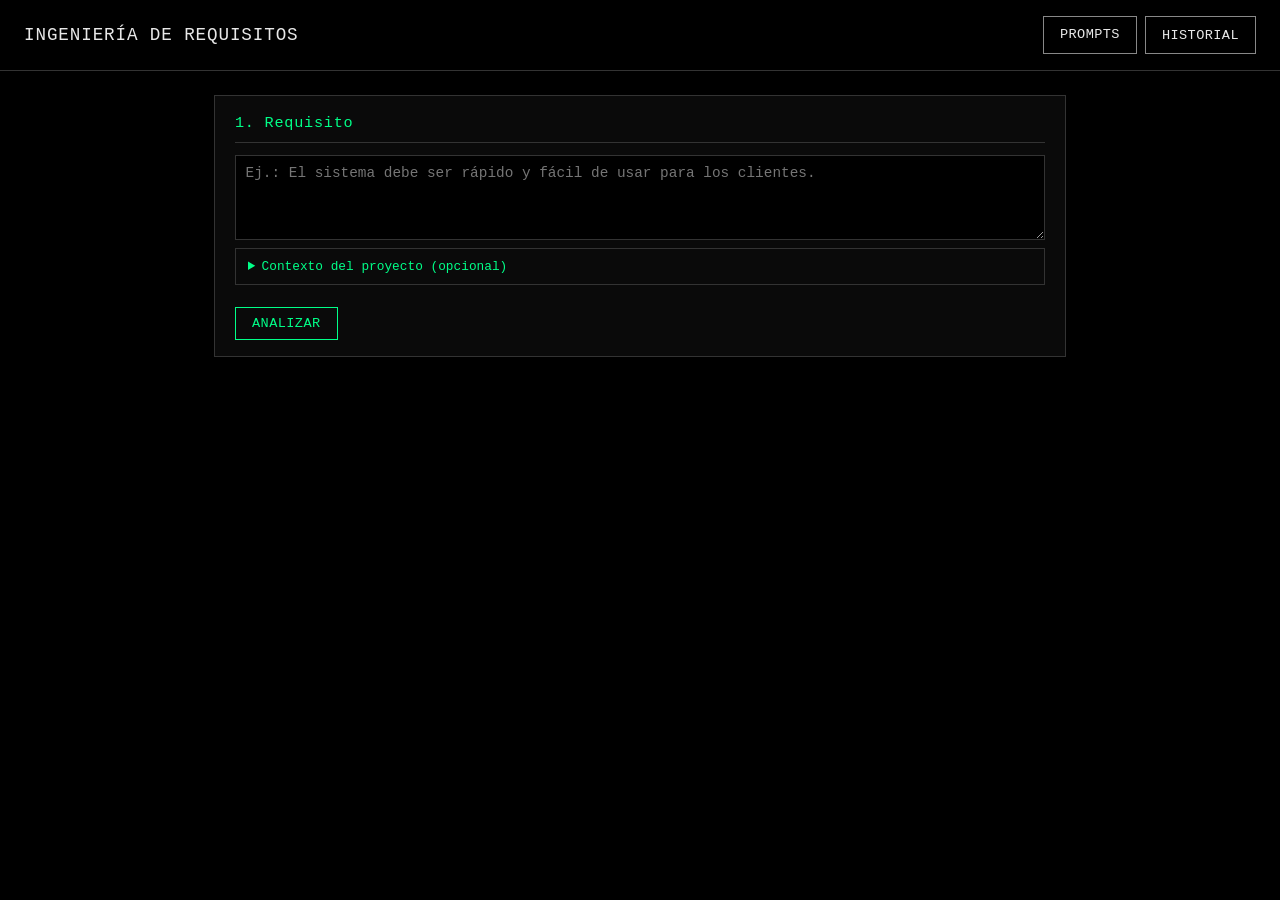
==== frontend/requisitos.html @ 33ee5255 "Agrega el motor de calidad de requisitos (Parcial 1, Componente 1) Nueva capa de Ingeniería de Requi" ====
<!DOCTYPE html>
<html lang="es">
<head>
<meta charset="UTF-8" />
<meta name="viewport" content="width=device-width, initial-scale=1.0" />
<title>Ingeniería de Requisitos — PromptOps</title>
<link rel="stylesheet" href="style.css" />
</head>
<body>
<header class="topbar">
  <h1>INGENIERÍA DE REQUISITOS</h1>
  <nav class="topbar-nav">
    <a href="index.html" class="btn btn-secondary">PROMPTS</a>
    <button id="btn-historial-toggle" class="btn btn-secondary">HISTORIAL</button>
  </nav>
</header>

<aside id="panel-historial" class="panel panel-historial" hidden>
  <h2>Historial de análisis</h2>
  <div id="lista-historial" class="lista-historial"></div>
</aside>

<main>
  <section id="panel-entrada" class="panel">
    <h2>1. Requisito</h2>
    <textarea id="input-requisito" rows="4"
      placeholder="Ej.: El sistema debe ser rápido y fácil de usar para los clientes."></textarea>
    <details>
      <summary>Contexto del proyecto (opcional)</summary>
      <textarea id="input-contexto" rows="3"
        placeholder="Otros requisitos, reglas del negocio o restricciones conocidas. Se usa para evaluar consistencia y factibilidad."></textarea>
    </details>
    <button id="btn-analizar" class="btn btn-primary">ANALIZAR</button>
  </section>

  <section id="panel-pipeline" class="panel" hidden>
    <h2>Pipeline</h2>
    <div class="pipeline">
      <div class="pipeline-nodo" data-nodo="entrada">REQUISITO ORIGINAL</div>
      <div class="pipeline-flecha">&darr;</div>
      <div class="pipeline-nodo" data-nodo="evaluacion">EVALUACIÓN (10 CRITERIOS)</div>
      <div class="pipeline-flecha">&darr;</div>
      <div class="pipeline-nodo" data-nodo="mejora">MEJORA</div>
      <div class="pipeline-flecha">&darr;</div>
      <div class="pipeline-nodo" data-nodo="reevaluacion">REEVALUACIÓN</div>
      <div class="pipeline-flecha">&darr;</div>
      <div class="pipeline-nodo" data-nodo="resultado">RESULTADO</div>
    </div>
    <div id="estado-analisis" class="estado-run"></div>
    <div id="error-analisis" class="error-banner" hidden></div>
  </section>

  <section id="panel-resultado" class="panel" hidden>
    <h2>Diagnóstico</h2>
    <div id="resumen-puntajes" class="resumen-puntajes"></div>
    <div id="diagnostico-texto" class="prompt-original"></div>
    <div id="tabla-criterios" class="tabla-criterios-contenedor"></div>
    <div id="terminos-ambiguos"></div>
  </section>

  <section id="panel-preguntas" class="panel" hidden>
    <h2>Preguntas de aclaración</h2>
    <p class="nota">Falta información para completar el requisito sin inventar datos. Responde lo que sepas y se analizará de nuevo.</p>
    <ol id="lista-preguntas" class="lista-simple"></ol>
    <textarea id="input-respuestas" rows="3" placeholder="Tus respuestas..."></textarea>
    <button id="btn-responder" class="btn btn-primary">RESPONDER Y REANALIZAR</button>
  </section>

  <section id="panel-mejorado" class="panel" hidden>
    <h2>Requisito mejorado</h2>
    <div class="iteracion-comparacion">
      <div><span class="etiqueta">ORIGINAL</span><span id="texto-original"></span></div>
      <div><span class="etiqueta">MEJORADO</span><span id="texto-mejorado"></span></div>
    </div>
    <div id="aviso-recomendacion" class="error-banner" hidden></div>
    <div id="aviso-no-sustentados" class="error-banner" hidden></div>
    <h3 class="subtitulo">Criterios de aceptación</h3>
    <ul id="lista-criterios-aceptacion" class="lista-simple"></ul>
    <div id="bloque-pendientes" hidden>
      <h3 class="subtitulo">Pendiente de definir (no se inventó)</h3>
      <ul id="lista-pendientes" class="lista-simple pendientes"></ul>
    </div>
    <details>
      <summary>Cambios realizados e intención original</summary>
      <ul id="lista-cambios" class="lista-simple"></ul>
      <p id="texto-intencion" class="nota"></p>
    </details>
  </section>

  <section id="panel-trazabilidad" class="panel" hidden>
    <h2>Trazabilidad</h2>
    <div id="datos-trazabilidad" class="trazabilidad"></div>
  </section>
</main>

<script src="requisitos.js"></script>
</body>
</html>
---- frontend/style.css ----
:root {
  --bg: #000000;
  --bg-panel: #0a0a0a;
  --fg: #e8e8e8;
  --fg-dim: #888888;
  --border: #333333;
  --accent: #00ff88;
  --accent-dim: #007a40;
  --danger: #ff4444;
  --warn: #ffb020;
  font-family: "Consolas", "Courier New", monospace;
}

* {
  box-sizing: border-box;
}

body {
  background: var(--bg);
  color: var(--fg);
  margin: 0;
  padding: 0;
  font-family: "Consolas", "Courier New", monospace;
  line-height: 1.5;
}

h1, h2 {
  font-family: inherit;
  font-weight: normal;
  letter-spacing: 0.05em;
}

h1 {
  font-size: 1.1rem;
  margin: 0;
}

h2 {
  font-size: 0.95rem;
  color: var(--accent);
  margin: 0 0 0.75rem 0;
  border-bottom: 1px solid var(--border);
  padding-bottom: 0.4rem;
}

.topbar {
  display: flex;
  justify-content: space-between;
  align-items: center;
  padding: 1rem 1.5rem;
  border-bottom: 1px solid var(--border);
}

main {
  max-width: 900px;
  margin: 0 auto;
  padding: 1.5rem;
  display: flex;
  flex-direction: column;
  gap: 1.25rem;
}

.panel {
  background: var(--bg-panel);
  border: 1px solid var(--border);
  padding: 1rem 1.25rem;
}

textarea {
  width: 100%;
  background: var(--bg);
  color: var(--fg);
  border: 1px solid var(--border);
  font-family: inherit;
  font-size: 0.9rem;
  padding: 0.6rem;
  resize: vertical;
}

textarea:focus {
  outline: 1px solid var(--accent);
}

.btn {
  font-family: inherit;
  font-size: 0.85rem;
  padding: 0.5rem 1rem;
  background: transparent;
  border: 1px solid var(--fg-dim);
  color: var(--fg);
  cursor: pointer;
  margin-top: 0.6rem;
  letter-spacing: 0.03em;
}

.btn:hover:not(:disabled) {
  border-color: var(--fg);
}

.btn:disabled {
  opacity: 0.35;
  cursor: not-allowed;
}

.btn-primary {
  border-color: var(--accent);
  color: var(--accent);
}

.btn-primary:hover:not(:disabled) {
  background: var(--accent-dim);
}

.btn-danger {
  border-color: var(--danger);
  color: var(--danger);
}

.botonera {
  display: flex;
  gap: 0.5rem;
  flex-wrap: wrap;
}

/* Pipeline */

.pipeline {
  display: flex;
  flex-direction: column;
  align-items: center;
  gap: 0.15rem;
}

.pipeline-nodo {
  border: 1px solid var(--border);
  padding: 0.4rem 1rem;
  width: 220px;
  text-align: center;
  font-size: 0.8rem;
  color: var(--fg-dim);
}

.pipeline-nodo.activo {
  border-color: var(--accent);
  color: var(--accent);
  animation: pulso 1.4s ease-in-out infinite;
}

.pipeline-nodo.hecho {
  border-color: var(--fg-dim);
  color: var(--fg);
}

.pipeline-nodo.error {
  border-color: var(--danger);
  color: var(--danger);
}

@keyframes pulso {
  0%, 100% { opacity: 1; }
  50% { opacity: 0.4; }
}

.pipeline-flecha {
  color: var(--fg-dim);
  font-size: 0.8rem;
}

.prompt-original {
  font-size: 0.8rem;
  color: var(--fg-dim);
  border-left: 2px solid var(--border);
  padding: 0.3rem 0.6rem;
  margin-bottom: 0.75rem;
  white-space: pre-wrap;
  word-break: break-word;
}

.prompt-original strong {
  color: var(--fg);
}

.decisiones-humanas {
  margin-top: 0.5rem;
  font-size: 0.78rem;
  color: var(--fg-dim);
}

.decisiones-humanas .decision {
  border-top: 1px dotted var(--border);
  padding-top: 0.3rem;
  margin-top: 0.3rem;
}

.decisiones-humanas .decision-tipo {
  color: var(--warn);
}

.estado-run {
  margin-top: 0.75rem;
  font-size: 0.8rem;
  color: var(--fg-dim);
  text-align: center;
}

.error-banner {
  margin-top: 0.75rem;
  border: 1px solid var(--danger);
  color: var(--danger);
  padding: 0.6rem;
  font-size: 0.85rem;
}

/* Timeline */

.lista-timeline {
  list-style: none;
  margin: 0;
  padding: 0;
  font-size: 0.82rem;
}

.lista-timeline li {
  padding: 0.3rem 0;
  border-bottom: 1px dotted var(--border);
  color: var(--fg-dim);
}

.lista-timeline li .ts {
  color: var(--accent);
  margin-right: 0.6rem;
}

/* Iteraciones */

.iteracion {
  border: 1px solid var(--border);
  padding: 0.75rem;
  margin-bottom: 0.75rem;
  font-size: 0.82rem;
}

.iteracion-titulo {
  color: var(--accent);
  margin-bottom: 0.4rem;
}

.iteracion-comparacion {
  display: grid;
  grid-template-columns: 1fr 1fr;
  gap: 0.75rem;
}

.iteracion-comparacion > div {
  border: 1px solid var(--border);
  padding: 0.5rem;
  white-space: pre-wrap;
  word-break: break-word;
  max-height: 180px;
  overflow-y: auto;
}

.iteracion-comparacion .etiqueta {
  color: var(--fg-dim);
  display: block;
  margin-bottom: 0.3rem;
}

@media (max-width: 640px) {
  .iteracion-comparacion {
    grid-template-columns: 1fr;
  }
}

/* Auditoría */

.resumen-auditoria {
  font-size: 0.9rem;
  margin-bottom: 0.75rem;
}

.gates-grid {
  display: grid;
  grid-template-columns: repeat(2, 1fr);
  gap: 0.5rem;
  margin-bottom: 0.75rem;
}

.gate-card {
  border: 1px solid var(--border);
  padding: 0.5rem 0.6rem;
  font-size: 0.78rem;
}

.gate-card .gate-nombre {
  font-weight: bold;
}

.gate-card.pass { border-color: var(--accent); }
.gate-card.pass .gate-estado { color: var(--accent); }

.gate-card.fail { border-color: var(--danger); }
.gate-card.fail .gate-estado { color: var(--danger); }

.gate-card.na { border-color: var(--fg-dim); }
.gate-card.na .gate-estado { color: var(--fg-dim); }

.gate-card .gate-justificacion {
  color: var(--fg-dim);
  margin-top: 0.3rem;
}

details {
  border: 1px solid var(--border);
  padding: 0.5rem 0.75rem;
  margin-bottom: 0.75rem;
  font-size: 0.8rem;
}

summary {
  cursor: pointer;
  color: var(--accent);
}

.propiedad-grupo h3 {
  font-size: 0.8rem;
  color: var(--fg-dim);
  margin: 0.75rem 0 0.3rem 0;
  text-transform: uppercase;
}

.propiedad-fila {
  display: grid;
  grid-template-columns: 3fr 1fr 6fr;
  gap: 0.5rem;
  padding: 0.2rem 0;
  border-bottom: 1px dotted var(--border);
}

.propiedad-score {
  color: var(--accent);
  text-align: center;
}

#recomendaciones-auditoria ul {
  margin: 0;
  padding-left: 1.2rem;
  font-size: 0.82rem;
}

/* Historial */

.panel-historial {
  position: fixed;
  top: 0;
  right: 0;
  width: 320px;
  height: 100%;
  overflow-y: auto;
  border-left: 1px solid var(--border);
  z-index: 10;
}

.lista-historial .item-historial {
  border: 1px solid var(--border);
  padding: 0.5rem;
  margin-bottom: 0.5rem;
  font-size: 0.78rem;
  cursor: pointer;
}

.lista-historial .item-historial:hover {
  border-color: var(--accent);
}

.lista-historial .item-historial .estado {
  color: var(--accent);
}

.nota {
  color: var(--fg-dim);
  font-size: 0.78rem;
}

#texto-respuesta {
  white-space: pre-wrap;
  word-break: break-word;
  font-family: inherit;
  font-size: 0.85rem;
  margin: 0;
}

.respuesta-contenedor {
  position: relative;
}

.btn-copiar {
  position: absolute;
  top: 0;
  right: 0;
  background: var(--bg-panel);
  border: 1px solid var(--border);
  color: var(--fg-dim);
  font-family: inherit;
  font-size: 0.72rem;
  padding: 0.25rem 0.55rem;
  cursor: pointer;
  opacity: 0.65;
}

.btn-copiar:hover {
  opacity: 1;
  border-color: var(--accent);
  color: var(--accent);
}

.btn-copiar.copiado {
  opacity: 1;
  border-color: var(--accent);
  color: var(--accent);
}

/* Navegación entre pantallas */

.topbar-nav {
  display: flex;
  gap: 0.5rem;
}

.topbar-nav .btn {
  margin-top: 0;
  text-decoration: none;
}

/* Ingeniería de Requisitos */

.pipeline-nodo.omitido {
  border-style: dashed;
  color: var(--fg-dim);
  opacity: 0.5;
}

.resumen-puntajes {
  display: flex;
  gap: 0.75rem;
  flex-wrap: wrap;
  margin-bottom: 0.75rem;
}

.resumen-puntajes .formula {
  flex-basis: 100%;
  margin: 0;
}

.tarjeta-puntaje {
  border: 1px solid var(--border);
  padding: 0.5rem 0.9rem;
  min-width: 150px;
  text-align: center;
}

.tarjeta-puntaje.alta { border-color: var(--accent); }
.tarjeta-puntaje.baja { border-color: var(--warn); }

.puntaje-grande {
  font-size: 1.8rem;
  line-height: 1.2;
}

.puntaje-grande span {
  font-size: 0.9rem;
  color: var(--fg-dim);
}

.score-alto { color: var(--accent); }
.score-medio { color: var(--warn); }
.score-bajo { color: var(--danger); }

.tabla-criterios-contenedor {
  overflow-x: auto;
  margin-bottom: 0.75rem;
}

.tabla-criterios {
  width: 100%;
  border-collapse: collapse;
  font-size: 0.8rem;
}

.tabla-criterios th,
.tabla-criterios td {
  border-bottom: 1px dotted var(--border);
  padding: 0.35rem 0.4rem;
  text-align: left;
  vertical-align: top;
}

.tabla-criterios th {
  color: var(--fg-dim);
  font-weight: normal;
}

.tabla-criterios td.num {
  text-align: center;
  white-space: nowrap;
}

.tabla-criterios .recomendacion {
  color: var(--fg-dim);
  margin-top: 0.2rem;
}

mark {
  background: transparent;
  color: var(--warn);
  border-bottom: 1px dashed var(--warn);
}

mark.por-definir {
  color: var(--danger);
  border-bottom-color: var(--danger);
}

.subtitulo {
  font-size: 0.8rem;
  color: var(--fg-dim);
  font-weight: normal;
  text-transform: uppercase;
  margin: 0.9rem 0 0.3rem 0;
}

.lista-simple {
  margin: 0;
  padding-left: 1.2rem;
  font-size: 0.82rem;
}

.lista-simple li {
  margin-bottom: 0.25rem;
}

.lista-simple.pendientes li {
  color: var(--danger);
}

.trazabilidad {
  font-size: 0.78rem;
}

.trazabilidad > div {
  display: grid;
  grid-template-columns: 9rem 1fr;
  gap: 0.5rem;
  padding: 0.2rem 0;
  border-bottom: 1px dotted var(--border);
  word-break: break-word;
}

.trazabilidad > div > span {
  color: var(--fg-dim);
}

.trazabilidad a {
  color: var(--accent);
}

@media (max-width: 640px) {
  .trazabilidad > div {
    grid-template-columns: 1fr;
    gap: 0;
  }
}
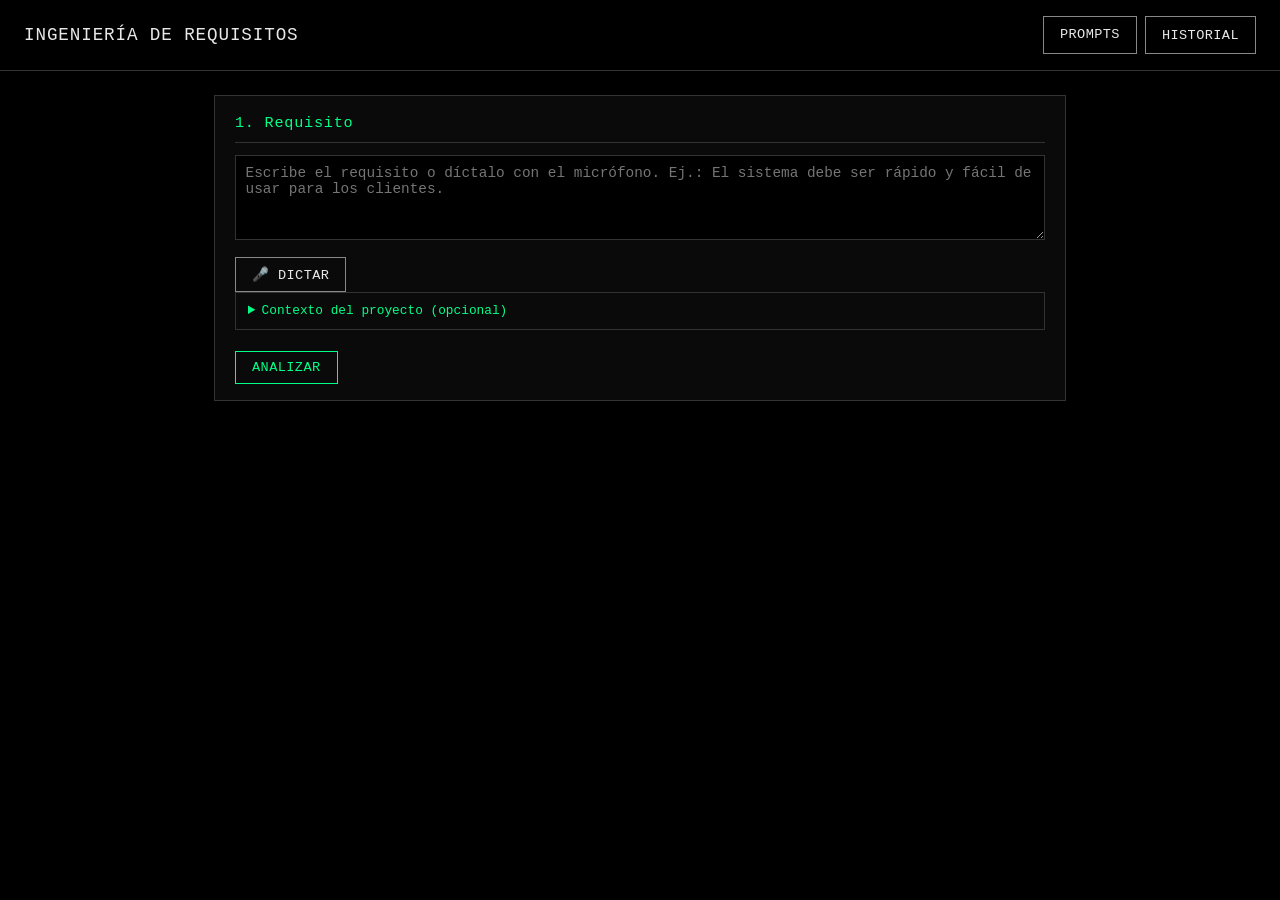
==== commit ee630146: "Agrega entrada por voz (STT) y retroalimentación hablada (TTS) Parcial 1, Componente 1 (secciones 4." ====
--- a/frontend/requisitos.html
+++ b/frontend/requisitos.html
@@ -24,7 +24,11 @@
   <section id="panel-entrada" class="panel">
     <h2>1. Requisito</h2>
     <textarea id="input-requisito" rows="4"
-      placeholder="Ej.: El sistema debe ser rápido y fácil de usar para los clientes."></textarea>
+      placeholder="Escribe el requisito o díctalo con el micrófono. Ej.: El sistema debe ser rápido y fácil de usar para los clientes."></textarea>
+    <div class="botonera">
+      <button id="btn-dictar" class="btn btn-secondary" type="button">🎤 DICTAR</button>
+      <span id="estado-voz" class="nota estado-voz"></span>
+    </div>
     <details>
       <summary>Contexto del proyecto (opcional)</summary>
       <textarea id="input-contexto" rows="3"
@@ -48,6 +52,11 @@
     </div>
     <div id="estado-analisis" class="estado-run"></div>
     <div id="error-analisis" class="error-banner" hidden></div>
+    <div class="botonera botonera-centro">
+      <button id="btn-escuchar" class="btn btn-secondary" type="button" hidden>🔊 ESCUCHAR RESULTADO</button>
+      <button id="btn-detener-voz" class="btn btn-secondary" type="button" hidden>⏹ DETENER</button>
+    </div>
+    <div id="estado-tts" class="nota estado-voz centrado"></div>
   </section>
 
   <section id="panel-resultado" class="panel" hidden>
@@ -93,6 +102,7 @@
   </section>
 </main>
 
+<script src="voz.js"></script>
 <script src="requisitos.js"></script>
 </body>
 </html>
--- a/frontend/style.css
+++ b/frontend/style.css
@@ -569,4 +569,24 @@
     grid-template-columns: 1fr;
     gap: 0;
   }
+}
+/* Voz */
+
+.estado-voz {
+  align-self: center;
+  margin-top: 0.6rem;
+}
+
+.btn.grabando {
+  border-color: var(--danger);
+  color: var(--danger);
+  animation: pulso 1.4s ease-in-out infinite;
+}
+
+.botonera-centro {
+  justify-content: center;
+}
+
+.centrado {
+  text-align: center;
 }
